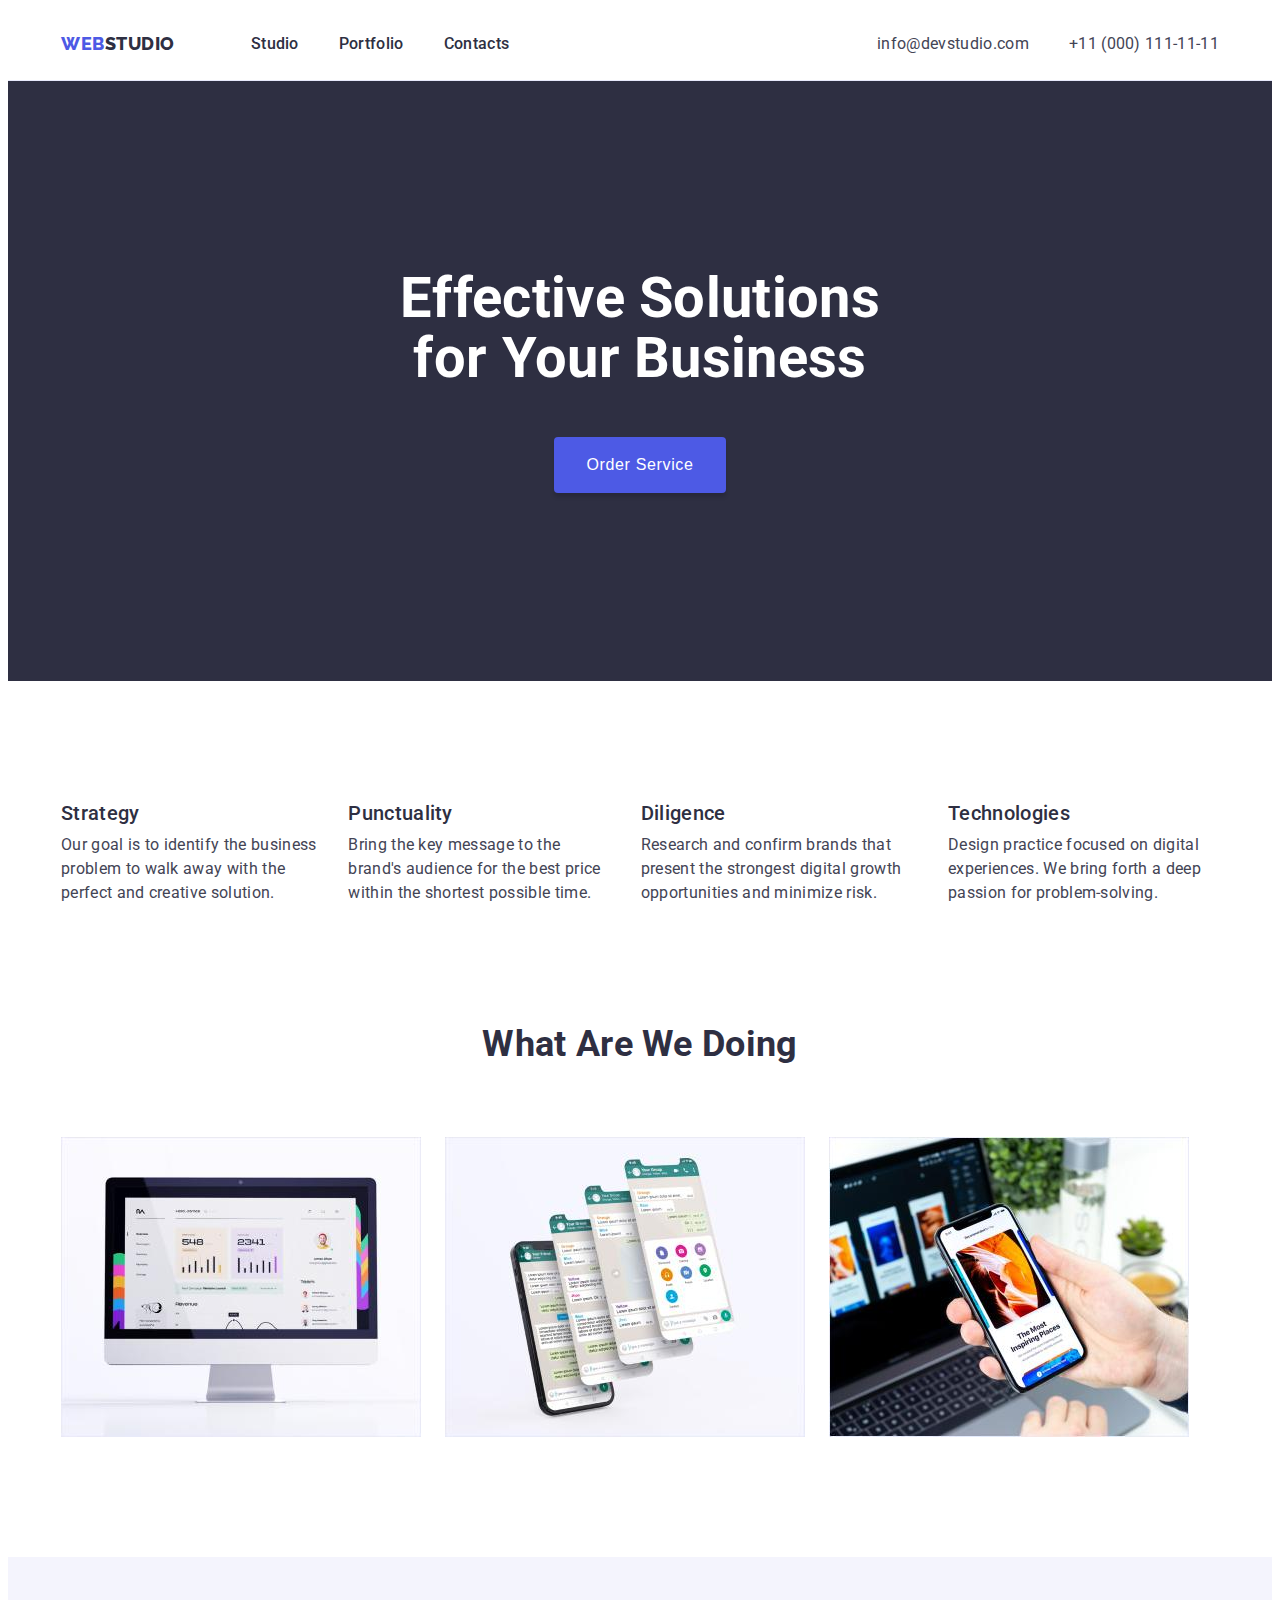
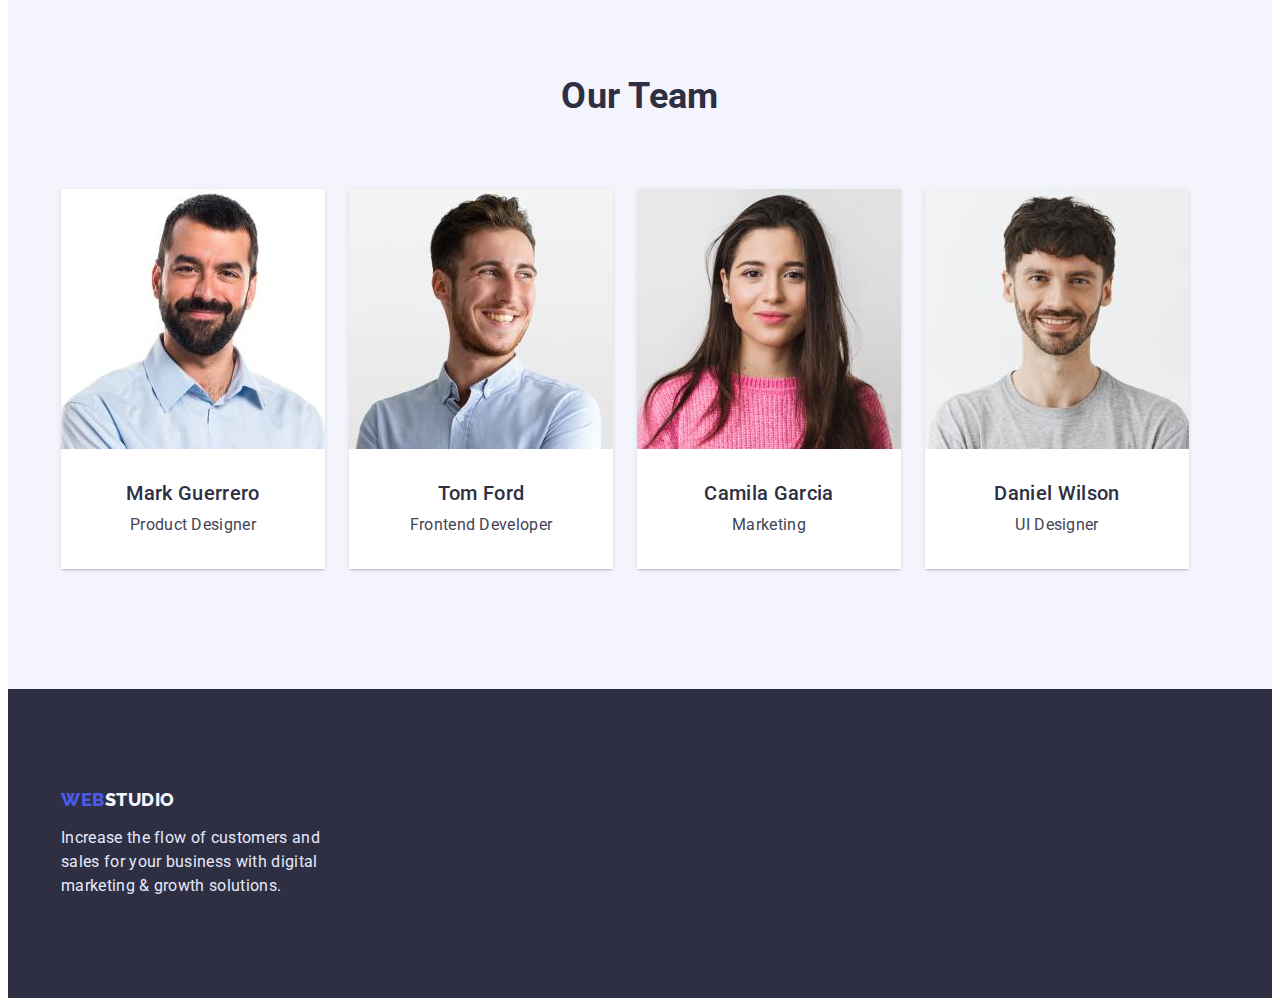
==== index.html @ d5c6218e "Initial commit" ====
<!DOCTYPE html>
<html lang="en">
  <head>
    <meta charset="UTF-8" />
    <meta http-equiv="X-UA-Compatible" content="IE=edge" />
    <meta name="viewport" content="width=device-width, initial-scale=1.0" />
    <title>Web Studio</title>
    <link rel="preconnect" href="https://fonts.googleapis.com" />
    <link rel="preconnect" href="https://fonts.gstatic.com" crossorigin />
    <link
      href="https://fonts.googleapis.com/css2?family=Raleway:wght@800&family=Roboto:wght@400;500;700&display=swap"
      rel="stylesheet"
    />
    <link
      rel="stylesheet"
      href="https://cdnjs.cloudflare.com/ajax/libs/modern-normalize/1.1.0/modern-normalize.min.css"
      integrity="sha512-wpPYUAdjBVSE4KJnH1VR1HeZfpl1ub8YT/NKx4PuQ5NmX2tKuGu6U/JRp5y+Y8XG2tV+wKQpNHVUX03MfMFn9Q=="
      crossorigin="anonymous"
      referrerpolicy="no-referrer"
    />
    <link rel="stylesheet" href="./css/styles.css" />
  </head>
  <body>
    <!-- HEADER -->
    <header class="header">
      <div class="container header-container">
        <!-- NAVIGATION -->
        <nav class="nav">
          <a href="./index.html" class="logo-black link"
            ><span class="logo-blue">Web</span>Studio</a
          >
          <ul class="menu list">
            <li class="item">
              <a href="./index.html" class="link header-menu">Studio</a>
            </li>
            <li class="item">
              <a href="./portfolio.html" class="link header-menu">Portfolio</a>
            </li>
            <li class="item">
              <a href="#" class="link header-menu">Contacts</a>
            </li>
          </ul>
        </nav>
        <!-- HEADER CONTACTS -->

        <ul class="list contacts">
          <li class="item">
            <a href="mailto:info@devstudio.com" class="link header-contacts"
              >info@devstudio.com</a
            >
          </li>
          <li class="item">
            <a href="tel:+110001111111" class="link header-contacts"
              >+11 (000) 111-11-11</a
            >
          </li>
        </ul>
      </div>
    </header>
    <main>
      <!-- HERO -->
      <section class="hero">
        <div class="container hero-container">
          <h1 class="hero-title">
            Effective Solutions <br />for Your Business
          </h1>
          <button type="button" class="button hero-button">
            Order Service
          </button>
        </div>
      </section>
      <!-- FEATURES -->
      <section class="section features-section">
        <div class="container features-container">
          <h2 hidden class="hidden-title">Features</h2>
          <ul class="list features-list">
            <li class="item">
              <h3 class="features-subtitle">Strategy</h3>
              <p class="features-text">
                Our goal is to identify the business problem to walk away with
                the perfect and creative solution.
              </p>
            </li>
            <li class="item">
              <h3 class="features-subtitle">Punctuality</h3>
              <p class="features-text">
                Bring the key message to the brand's audience for the best price
                within the shortest possible time.
              </p>
            </li>
            <li class="item">
              <h3 class="features-subtitle">Diligence</h3>
              <p class="features-text">
                Research and confirm brands that present the strongest digital
                growth opportunities and minimize risk.
              </p>
            </li>
            <li class="item">
              <h3 class="features-subtitle">Technologies</h3>
              <p class="features-text">
                Design practice focused on digital experiences. We bring forth a
                deep passion for problem-solving.
              </p>
            </li>
          </ul>
        </div>
      </section>
      <!-- DIRECTIONS OF WORK -->
      <section class="section">
        <div class="container direction">
          <h2 class="direction-title">What are we doing</h2>
          <ul class="list direction-list">
            <li class="item">
              <img
                src="./images/direction/img-desktop.jpg"
                alt="image of desktop app on pc"
                width="360"
                height="300"
              />
            </li>
            <li class="item">
              <img
                src="./images/direction/img-chat.jpg"
                alt="image of chat on phone"
                width="360"
                height="300"
              />
            </li>
            <li class="item">
              <img
                src="./images/direction/img-app.jpg"
                alt="image of app on phone"
                width="360"
                height="300"
              />
            </li>
          </ul>
        </div>
      </section>
      <!-- TEAM -->
      <section class="section team-section">
        <div class="container">
          <h2 class="team-title">Our Team</h2>
          <ul class="list team-list">
            <li class="item">
              <img
                src="./images/team/img-mark-guerrero.jpg"
                alt="photo of product designer"
                width="264"
                height="260"
              />
              <div class="team-cards">
                <h3 class="team-subtitle">Mark Guerrero</h3>
                <p class="team-text">Product Designer</p>
              </div>
            </li>
            <li class="item">
              <img
                src="./images/team/img-tom-ford.jpg"
                alt="photo of frontend developer"
                width="264"
                height="260"
              />
              <div class="team-cards">
                <h3 class="team-subtitle">Tom Ford</h3>
                <p class="team-text">Frontend Developer</p>
              </div>
            </li>
            <li class="item">
              <img
                src="./images/team/img-camila-garcia.jpg"
                alt="photo of marketing manager"
                width="264"
                height="260"
              />
              <div class="team-cards">
                <h3 class="team-subtitle">Camila Garcia</h3>
                <p class="team-text">Marketing</p>
              </div>
            </li>
            <li class="item">
              <img
                src="./images/team/img-daniel-wilson.jpg"
                alt="photo of UI designer"
                width="264"
                height="260"
              />
              <div class="team-cards">
                <h3 class="team-subtitle">Daniel Wilson</h3>
                <p class="team-text">UI Designer</p>
              </div>
            </li>
          </ul>
        </div>
      </section>
    </main>
    <!-- FOOTER -->
    <footer class="footer">
      <div class="container">
        <div class="footer-logo">
          <a href="./index.html" class="link logo-white"
            ><span class="logo-blue">Web</span>Studio</a
          >
        </div>
        <p class="footer-text">
          Increase the flow of customers and sales for your business with
          digital marketing & growth solutions.
        </p>
      </div>
    </footer>
  </body>
</html>
---- css/styles.css ----
:root {
    --color-primary--: #434455;
    --color-secondary--: #2E2F42;
    --color-background--: #fff;
    --color-logo-blue--: #4D5AE5;
    --color-button-active--: #404BBF;
    --color-logo-white--: #F4F4FD;
    --color-footer-text--: #E7E9FC;
}

h1, 
h2, 
h3, 
h4, 
p {
    margin-top: 0;
    margin-bottom: 0;
}
ul {
    margin-top: 0;
    margin-bottom: 0;
    padding-left: 0;
}
img {
    display: block;
    max-width: 100%;
}
body {
    font-family: 'Roboto', sans-serif;
    font-size: 16px;
    line-height: 1.5;
    letter-spacing: 0.02em;
    color: var(--color-primary--);

    background-color: var(--color-background--);
}
.link {
    text-decoration: none;
}
.list {
    padding: 0;
    margin: 0;
    list-style: none;
}
.button {
    cursor: pointer;
    border: none;
    border-radius: 4px;
}
.container {
    width: 1158px;

    padding-left: 15px;
    padding-right: 15px;
    margin-left: auto;
    margin-right: auto;
}
.section {
    padding-top: 120px;
    padding-bottom: 120px;
}

/* STUDIO */
/* HEADER */
.header {
    border-bottom: 1px solid var(--color-footer-text--);
}
.header-container {
    display: flex;
    align-items: center;
}
/* NAVIGATION */
.nav {
    display: flex;
    align-items: center;
}
/* LOGO NAVIGATION, LOGO FOOTER*/
.logo-black {
    font-family: 'Raleway', sans-serif;
    font-weight: 800;
    font-size: 18px;
    line-height: 1.33;
    letter-spacing: 0.03em;
    text-transform: uppercase;
    color: var(--color-secondary--);
}
.logo-blue {
    color: var(--color-logo-blue--);
}
.logo-white {
    display: inline-block;
    margin-bottom: 16px;

    font-family: 'Raleway', sans-serif;
    font-weight: 800;
    font-size: 18px;
    line-height: 1.17;
    letter-spacing: 0.03em;
    text-transform: uppercase;
    color: var(--color-logo-white--);
}
/* NAVIGATION MENU */

.menu {
    display: flex;
    margin-left: 76px;
}
.menu .item:not(:last-child) {
    margin-right: 40px;
}
.header-menu {
    display: block;
    padding-top: 24px;
    padding-bottom: 24px;

    font-weight: 500;
    color: var(--color-secondary--);
}
.header-menu:hover,
.header-menu:focus,
.header-contacts:hover,
.header-contacts:focus {
    color: var(--color-button-active--);
}
/* HEADER CONTACTS */
.contacts {
    display: flex;
    margin-left: auto;
}
.contacts .item:first-child {
    margin-right: 40px;
}
.header-contacts {
    display: block;

    color: var(--color-primary--);
}
/* MAIN */
/* HERO */
.hero {
    padding: 188px 0px;
    background-color: var(--color-secondary--);
}
.hero-container {
    text-align: center;
}
.hero-title {
    margin-bottom: 48px;

    font-weight: 700;
    font-size: 56px;
    line-height: 1.07;
    color: var(--color-background--);
}
.hero-button {
    padding: 16px 32px;

    font-weight: 500;
    font-size: 16px;
    line-height: 1.5;
    letter-spacing: 0.04em;
    color: var(--color-background--);

    background-color: var(--color-logo-blue--);
    box-shadow: 0px 4px 4px rgba(0, 0, 0, 0.15);
}
.hero-button:hover,
.hero-button:focus {
    background: var(--color-button-active--);
}
/* FEATURES */
.features-section {
    padding-bottom: 0;
}
.features-list {
    display: flex;
}
.features-list .item:not(:last-child) {
    margin-right: 24px;
}
.features-subtitle {
    margin-bottom: 8px;

    font-weight: 500;
    font-size: 20px;
    line-height: 1.2;
    color: var(--color-secondary--);
}
/* DIRECTIONS OF WORK */
.direction-title {
    text-align: center;
    margin-bottom: 72px;
    
    font-weight: 700;
    font-size: 36px;
    line-height: 1.11;
    text-transform: capitalize;
    color: var(--color-secondary--);
}
.direction-list {
    display: flex;
}
.direction-list .item:not(:last-child) {
    margin-right: 24px;
}
/* TEAM */
.team-section {
    background-color: var(--color-logo-white--);
}
.team-title {
    text-align: center;
    margin-bottom: 72px;

    font-weight: 700;
    font-size: 36px;
    line-height: 1.11;
    text-transform: capitalize;
    color: var(--color-secondary--);
}
.team-list {
    display: flex;
}
.team-list .item:not(:last-child) {
    margin-right: 24px;
}
.team-list .item {
    box-shadow: 0px 1px 6px rgba(46, 47, 66, 0.08), 0px 1px 1px rgba(46, 47, 66, 0.16), 0px 2px 1px rgba(46, 47, 66, 0.08);
    border-radius: 0px 0px 4px 4px;
}
.team-cards {
    text-align: center;
    padding-top: 32px;
    padding-right: 16px;
    padding-bottom: 32px;
    padding-left: 16px;

    background-color: var(--color-background--);
}
.team-subtitle {
    margin-bottom: 8px;

    font-weight: 500;
    font-size: 20px;
    line-height: 1.2;
    color: var(--color-secondary--);
}
/* FOOTER */
.footer {
    background-color: var(--color-secondary--);
}
.footer .container {
    padding-top: 100px;
    padding-bottom: 100px;
}
.footer-text {
    width: 264px;
    color: var(--color-footer-text--);
}
/* PORTFOLIO */
.portfolio-section {
    padding-top: 96px;
}
.portfolio-filter {
    display: flex;
    justify-content: center;

    margin-bottom: 72px;
}
.portfolio-filter .item:not(:last-child) {
    margin-right: 24px;
}
.portfolio-button {
    padding: 12px 24px;

    font-family: 'Roboto', sans-serif;
    font-weight: 500;
    font-size: 16px;
    line-height: 1.5;
    letter-spacing: 0.04em;
    color: var(--color-logo-blue--);

    background: var(--color-logo-white--);
    border: 1px solid var(--color-footer-text--);
}
.portfolio-button:hover,
.portfolio-button:focus {
    color: var(--color-background--);

    background: var(--color-button-active--);
    border-color: transparent;
    box-shadow: 0px 3px 1px rgba(0, 0, 0, 0.1), 0px 2px 1px rgba(0, 0, 0, 0.08), 0px 2px 2px rgba(0, 0, 0, 0.12);
}
.portfolio-list {
    display: flex;
    flex-wrap: wrap;
    
    margin-top: -48px;
    margin-left: -24px;
}
.portfolio-list > .item {
    flex-basis: calc(100% / 3 - 24px);

    margin-top: 48px;
    margin-left: 24px;
}
.portfolio-cards {
    padding-top: 32px;
    padding-bottom: 32px;
    padding-left: 16px;

    border: 1px solid var(--color-footer-text--);
    border-top: none;
}
.portfolio-subtitle {
    margin-bottom: 8px;

    font-weight: 500;
    font-size: 20px;
    line-height: 1.2;
    color: var(--color-secondary--);
}
.portfolio-text {
    color:  var(--color-primary--);
}
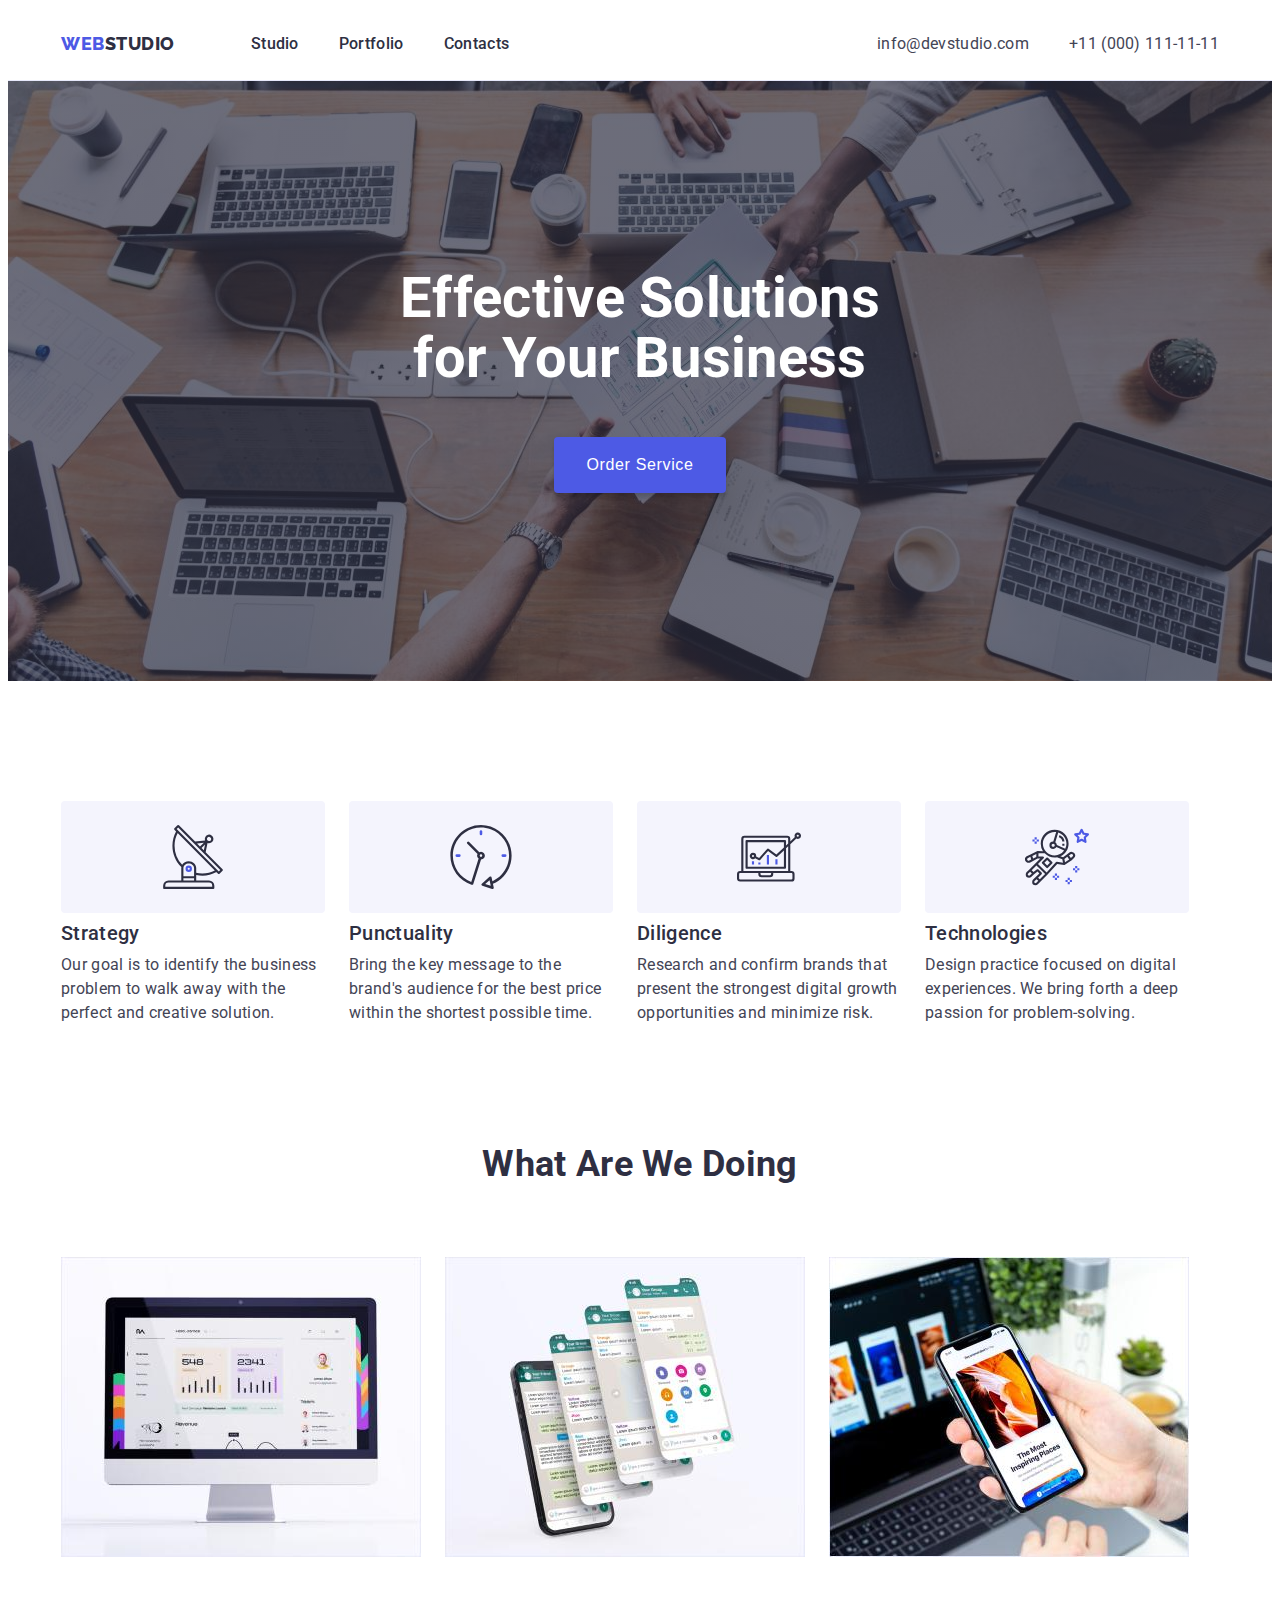
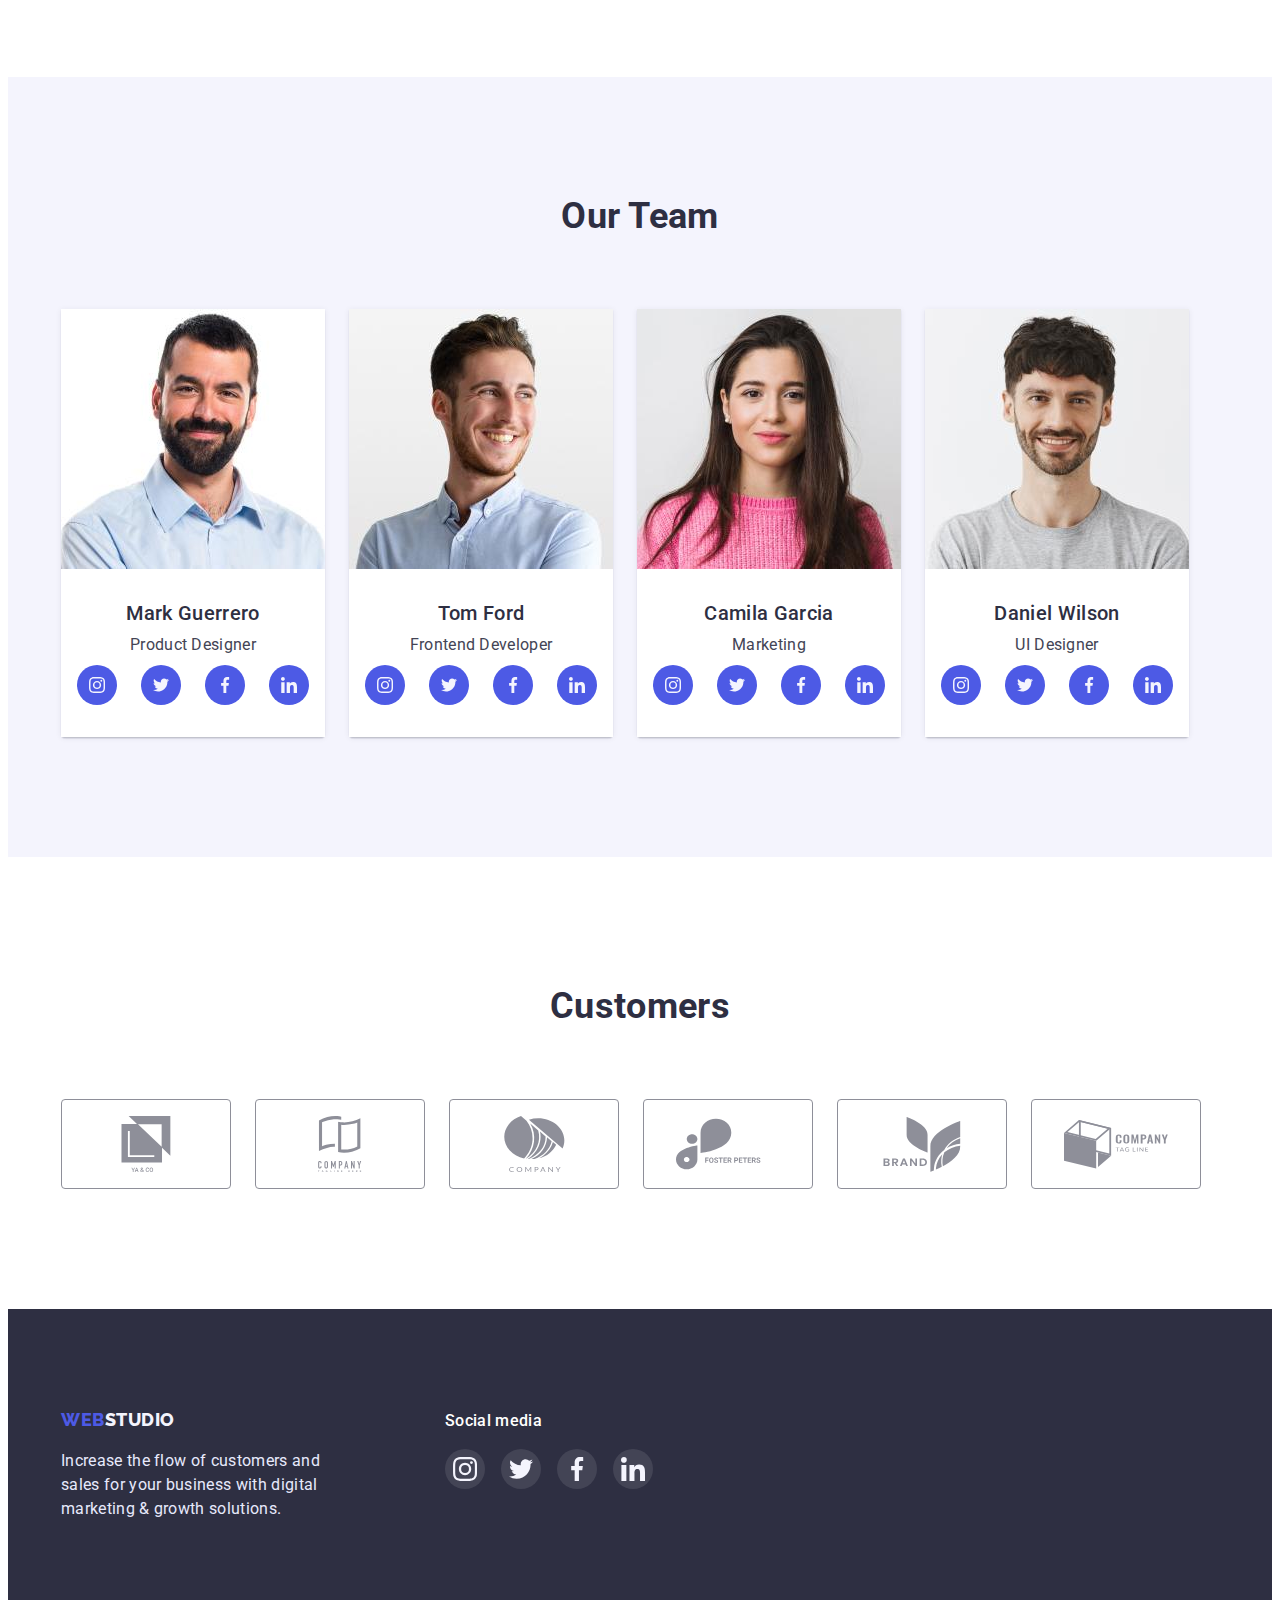
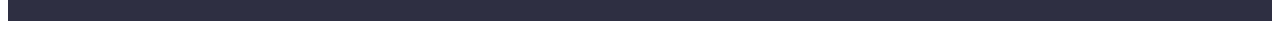
==== commit 241069f4: "Changed index.html, portfolio.html, styles.css" ====
--- a/index.html
+++ b/index.html
@@ -59,7 +59,7 @@
     </header>
     <main>
       <!-- HERO -->
-      <section class="hero">
+      <section class="hero-section">
         <div class="container hero-container">
           <h1 class="hero-title">
             Effective Solutions <br />for Your Business
@@ -72,30 +72,50 @@
       <!-- FEATURES -->
       <section class="section features-section">
         <div class="container features-container">
-          <h2 hidden class="hidden-title">Features</h2>
+          <h2 class="visually-hidden">Features</h2>
           <ul class="list features-list">
-            <li class="item">
+            <li class="item features-item">
+              <div class="features-thumb">
+                <svg class="features-icon" width="64" height="64">
+                  <use href="./images/sprite.svg#icon-antenna"></use>
+                </svg>
+              </div>
               <h3 class="features-subtitle">Strategy</h3>
               <p class="features-text">
                 Our goal is to identify the business problem to walk away with
                 the perfect and creative solution.
               </p>
             </li>
-            <li class="item">
+            <li class="item features-item">
+              <div class="features-thumb">
+                <svg class="features-icon" width="64" height="64">
+                  <use href="./images/sprite.svg#icon-clock"></use>
+                </svg>
+              </div>
               <h3 class="features-subtitle">Punctuality</h3>
               <p class="features-text">
                 Bring the key message to the brand's audience for the best price
                 within the shortest possible time.
               </p>
             </li>
-            <li class="item">
+            <li class="item features-item">
+              <div class="features-thumb">
+                <svg class="features-icon" width="64" height="64">
+                  <use href="./images/sprite.svg#icon-diagram"></use>
+                </svg>
+              </div>
               <h3 class="features-subtitle">Diligence</h3>
               <p class="features-text">
                 Research and confirm brands that present the strongest digital
                 growth opportunities and minimize risk.
               </p>
             </li>
-            <li class="item">
+            <li class="item features-item">
+              <div class="features-thumb">
+                <svg class="features-icon" width="64" height="64">
+                  <use href="./images/sprite.svg#icon-astronaut"></use>
+                </svg>
+              </div>
               <h3 class="features-subtitle">Technologies</h3>
               <p class="features-text">
                 Design practice focused on digital experiences. We bring forth a
@@ -152,6 +172,36 @@
               <div class="team-cards">
                 <h3 class="team-subtitle">Mark Guerrero</h3>
                 <p class="team-text">Product Designer</p>
+                <ul class="list team-social-list">
+                  <li class="team-social-item">
+                    <a href="#" class="team-social-link">
+                      <svg class="team-social-icon" width="16" height="16">
+                        <use href="./images/sprite.svg#icon-instagram"></use>
+                      </svg>
+                    </a>
+                  </li>
+                  <li class="team-social-item">
+                    <a href="#" class="team-social-link" width="64" height="64">
+                      <svg class="team-social-icon" width="16" height="16">
+                        <use href="./images/sprite.svg#icon-twitter"></use>
+                      </svg>
+                    </a>
+                  </li>
+                  <li class="team-social-item">
+                    <a href="#" class="team-social-link" width="64" height="64">
+                      <svg class="team-social-icon" width="16" height="16">
+                        <use href="./images/sprite.svg#icon-facebook"></use>
+                      </svg>
+                    </a>
+                  </li>
+                  <li class="team-social-item">
+                    <a href="#" class="team-social-link" width="64" height="64">
+                      <svg class="team-social-icon" width="16" height="16">
+                        <use href="./images/sprite.svg#icon-linkedin"></use>
+                      </svg>
+                    </a>
+                  </li>
+                </ul>
               </div>
             </li>
             <li class="item">
@@ -164,6 +214,36 @@
               <div class="team-cards">
                 <h3 class="team-subtitle">Tom Ford</h3>
                 <p class="team-text">Frontend Developer</p>
+                <ul class="list team-social-list">
+                  <li class="team-social-item">
+                    <a href="#" class="team-social-link">
+                      <svg class="team-social-icon" width="16" height="16">
+                        <use href="./images/sprite.svg#icon-instagram"></use>
+                      </svg>
+                    </a>
+                  </li>
+                  <li class="team-social-item">
+                    <a href="#" class="team-social-link" width="64" height="64">
+                      <svg class="team-social-icon" width="16" height="16">
+                        <use href="./images/sprite.svg#icon-twitter"></use>
+                      </svg>
+                    </a>
+                  </li>
+                  <li class="team-social-item">
+                    <a href="#" class="team-social-link" width="64" height="64">
+                      <svg class="team-social-icon" width="16" height="16">
+                        <use href="./images/sprite.svg#icon-facebook"></use>
+                      </svg>
+                    </a>
+                  </li>
+                  <li class="team-social-item">
+                    <a href="#" class="team-social-link" width="64" height="64">
+                      <svg class="team-social-icon" width="16" height="16">
+                        <use href="./images/sprite.svg#icon-linkedin"></use>
+                      </svg>
+                    </a>
+                  </li>
+                </ul>
               </div>
             </li>
             <li class="item">
@@ -176,6 +256,36 @@
               <div class="team-cards">
                 <h3 class="team-subtitle">Camila Garcia</h3>
                 <p class="team-text">Marketing</p>
+                <ul class="list team-social-list">
+                  <li class="team-social-item">
+                    <a href="#" class="team-social-link">
+                      <svg class="team-social-icon" width="16" height="16">
+                        <use href="./images/sprite.svg#icon-instagram"></use>
+                      </svg>
+                    </a>
+                  </li>
+                  <li class="team-social-item">
+                    <a href="#" class="team-social-link" width="64" height="64">
+                      <svg class="team-social-icon" width="16" height="16">
+                        <use href="./images/sprite.svg#icon-twitter"></use>
+                      </svg>
+                    </a>
+                  </li>
+                  <li class="team-social-item">
+                    <a href="#" class="team-social-link" width="64" height="64">
+                      <svg class="team-social-icon" width="16" height="16">
+                        <use href="./images/sprite.svg#icon-facebook"></use>
+                      </svg>
+                    </a>
+                  </li>
+                  <li class="team-social-item">
+                    <a href="#" class="team-social-link" width="64" height="64">
+                      <svg class="team-social-icon" width="16" height="16">
+                        <use href="./images/sprite.svg#icon-linkedin"></use>
+                      </svg>
+                    </a>
+                  </li>
+                </ul>
               </div>
             </li>
             <li class="item">
@@ -188,24 +298,139 @@
               <div class="team-cards">
                 <h3 class="team-subtitle">Daniel Wilson</h3>
                 <p class="team-text">UI Designer</p>
+                <ul class="list team-social-list">
+                  <li class="team-social-item">
+                    <a href="#" class="team-social-link">
+                      <svg class="team-social-icon" width="16" height="16">
+                        <use href="./images/sprite.svg#icon-instagram"></use>
+                      </svg>
+                    </a>
+                  </li>
+                  <li class="team-social-item">
+                    <a href="#" class="team-social-link">
+                      <svg class="team-social-icon" width="16" height="16">
+                        <use href="./images/sprite.svg#icon-twitter"></use>
+                      </svg>
+                    </a>
+                  </li>
+                  <li class="team-social-item">
+                    <a href="#" class="team-social-link">
+                      <svg class="team-social-icon" width="16" height="16">
+                        <use href="./images/sprite.svg#icon-facebook"></use>
+                      </svg>
+                    </a>
+                  </li>
+                  <li class="team-social-item">
+                    <a href="#" class="team-social-link">
+                      <svg class="team-social-icon" width="16" height="16">
+                        <use href="./images/sprite.svg#icon-linkedin"></use>
+                      </svg>
+                    </a>
+                  </li>
+                </ul>
               </div>
             </li>
           </ul>
         </div>
       </section>
     </main>
+    <!-- CUSTOMERS -->
+    <section class="section customers-section">
+      <div class="container">
+        <h2 class="customers-title">Customers</h2>
+        <ul class="list customers-list">
+          <li class="customers-item">
+            <a href="#" class="customers-link">
+              <svg class="customers-icon" width="104" height="56">
+                <use href="./images/sprite.svg#icon-company-1"></use>
+              </svg>
+            </a>
+          </li>
+          <li class="customers-item">
+            <a href="#" class="customers-link">
+              <svg class="customers-icon" width="104" height="56">
+                <use href="./images/sprite.svg#icon-company-2"></use>
+              </svg>
+            </a>
+          </li>
+          <li class="customers-item">
+            <a href="#" class="customers-link">
+              <svg class="customers-icon" width="104" height="56">
+                <use href="./images/sprite.svg#icon-company-3"></use>
+              </svg>
+            </a>
+          </li>
+          <li class="customers-item">
+            <a href="#" class="customers-link">
+              <svg class="customers-icon" width="104" height="56">
+                <use href="./images/sprite.svg#icon-company-4"></use>
+              </svg>
+            </a>
+          </li>
+          <li class="customers-item">
+            <a href="#" class="customers-link">
+              <svg class="customers-icon" width="104" height="56">
+                <use href="./images/sprite.svg#icon-company-5"></use>
+              </svg>
+            </a>
+          </li>
+          <li class="customers-item">
+            <a href="#" class="customers-link">
+              <svg class="customers-icon" width="104" height="56">
+                <use href="./images/sprite.svg#icon-company-6"></use>
+              </svg>
+            </a>
+          </li>
+        </ul>
+      </div>
+    </section>
     <!-- FOOTER -->
     <footer class="footer">
-      <div class="container">
-        <div class="footer-logo">
-          <a href="./index.html" class="link logo-white"
-            ><span class="logo-blue">Web</span>Studio</a
-          >
-        </div>
-        <p class="footer-text">
-          Increase the flow of customers and sales for your business with
-          digital marketing & growth solutions.
-        </p>
+      <div class="container footer-container">
+        <div class="footer-content">
+          <div class="footer-logo">
+            <a href="./index.html" class="link logo-white"
+              ><span class="logo-blue">Web</span>Studio</a
+            >
+          </div>
+          <p class="footer-text">
+            Increase the flow of customers and sales for your business with
+            digital marketing & growth solutions.
+          </p>
+        </div>
+        <div class="footer-social">
+          <p class="footer-social-subtitle">Social media</p>
+          <ul class="list footer-social-list">
+            <li class="footer-social-item">
+              <a href="#" class="footer-social-link">
+                <svg class="footer-social-icon" width="24" height="24">
+                  <use href="./images/sprite.svg#icon-instagram"></use>
+                </svg>
+              </a>
+            </li>
+            <li class="footer-social-item">
+              <a href="#" class="footer-social-link">
+                <svg class="footer-social-icon" width="24" height="24">
+                  <use href="./images/sprite.svg#icon-twitter"></use>
+                </svg>
+              </a>
+            </li>
+            <li class="footer-social-item">
+              <a href="#" class="footer-social-link">
+                <svg class="footer-social-icon" width="24" height="24">
+                  <use href="./images/sprite.svg#icon-facebook"></use>
+                </svg>
+              </a>
+            </li>
+            <li class="footer-social-item">
+              <a href="#" class="footer-social-link">
+                <svg class="footer-social-icon" width="24" height="24">
+                  <use href="./images/sprite.svg#icon-linkedin"></use>
+                </svg>
+              </a>
+            </li>
+          </ul>
+        </div>
       </div>
     </footer>
   </body>
--- a/css/styles.css
+++ b/css/styles.css
@@ -6,6 +6,9 @@
     --color-button-active--: #404BBF;
     --color-logo-white--: #F4F4FD;
     --color-footer-text--: #E7E9FC;
+    --color-customers-icon--:#8E8F99;
+    --color-footer-icon-bg--: rgba(255, 255, 255, 0.1);
+    --color-footer-icon-bg-active--: #31D0AA;
 }
 
 h1, 
@@ -41,6 +44,19 @@
     padding: 0;
     margin: 0;
     list-style: none;
+}
+.visually-hidden {
+    position: absolute;
+    width: 1px;
+    height: 1px;
+    margin: -1px;
+    border: 0;
+    padding: 0;
+
+    white-space: nowrap;
+    clip-path: inset(100%);
+    clip: rect(0 0 0 0);
+    overflow: hidden;
 }
 .button {
     cursor: pointer;
@@ -89,7 +105,6 @@
 }
 .logo-white {
     display: inline-block;
-    margin-bottom: 16px;
 
     font-family: 'Raleway', sans-serif;
     font-weight: 800;
@@ -137,8 +152,16 @@
 }
 /* MAIN */
 /* HERO */
-.hero {
-    padding: 188px 0px;
+.hero-section {
+    max-width: 1440px;
+    margin: 0 auto;
+    padding-top: 188px;
+    padding-bottom: 188px;
+    background-image: linear-gradient(rgba(46, 47, 66, 0.7), rgba(46, 47, 66, 0.7)), 
+    url(../images/img-hero-people-office.jpg);
+    background-repeat: no-repeat;
+    background-position: center;
+    background-size: cover;
     background-color: var(--color-secondary--);
 }
 .hero-container {
@@ -172,11 +195,22 @@
 .features-section {
     padding-bottom: 0;
 }
+.features-item {
+    flex-basis: 264px;
+}
+.features-thumb {
+    display: flex;
+    justify-content: center;
+    align-items: center;
+    height: 112px;
+    margin-bottom: 8px;
+
+    background-color: var(--color-logo-white--);
+    border-radius: 4px;
+}
 .features-list {
     display: flex;
-}
-.features-list .item:not(:last-child) {
-    margin-right: 24px;
+    gap: 24px;
 }
 .features-subtitle {
     margin-bottom: 8px;
@@ -244,18 +278,118 @@
     line-height: 1.2;
     color: var(--color-secondary--);
 }
+.team-text {
+    padding-bottom: 8px;
+}
+.team-social-list{
+    display: flex;
+    justify-content: center;
+    gap: 24px;
+}
+.team-social-link {
+    display: flex;
+    justify-content: center;
+    align-items: center;
+    width: 40px;
+    height: 40px;
+
+    border-radius: 50%;
+    background-color: var(--color-logo-blue--);
+}
+.team-social-icon {
+    fill: var(--color-logo-white--);
+}
+.team-social-link:hover,
+.team-social-link:focus {
+    background-color: var(--color-button-active--);
+}
+/* CUSTOMERS */
+.customers-section {
+    padding-top: 130px;
+}
+.customers-title {
+    padding-bottom: 72px;
+    text-align: center;
+
+    font-weight: 700;
+    font-size: 36px;
+    line-height: 1.11;
+    text-transform: capitalize;
+    color: var(--color-secondary--);
+}
+.customers-list {
+    display: flex;
+    gap: 24px;
+}
+.customers-link {
+    display: flex;
+    justify-content:center;
+    align-items: center;
+    width: 168px;
+    height: 88px;
+
+    border: 1px solid var(--color-customers-icon--);
+    border-radius: 4px;
+}
+.customers-icon {
+    fill: var(--color-customers-icon--);
+}
+.customers-link:hover,
+.customers-link:focus {
+    border-color: var(--color-button-active--);
+}
+.customers-link:hover .customers-icon,
+.customers-link:focus .customers-icon {
+    fill: var(--color-button-active--);
+}
 /* FOOTER */
 .footer {
     background-color: var(--color-secondary--);
 }
-.footer .container {
+.footer-container {
+    display: flex;
     padding-top: 100px;
     padding-bottom: 100px;
+}
+.footer-content {
+    margin-right: 120px;
+}
+.footer-logo {
+    margin-bottom: 16px;
 }
 .footer-text {
     width: 264px;
     color: var(--color-footer-text--);
 }
+.footer-social-subtitle {
+    margin-bottom: 16px;
+
+    font-weight: 500;
+    color: var(--color-background--);
+}
+.footer-social-list {
+    display: flex;
+    justify-content: center;
+    gap: 16px;
+}
+.footer-social-link {
+    display: flex;
+    justify-content: center;
+    align-items: center;
+    width: 40px;
+    height: 40px;
+
+    border-radius: 50%;
+    background-color: var(--color-footer-icon-bg--);
+}
+.footer-social-icon {
+    fill: var(--color-logo-white--);
+}
+.footer-social-link:hover,
+.footer-social-link:focus {
+    background-color: var(--color-footer-icon-bg-active--);
+}
+
 /* PORTFOLIO */
 .portfolio-section {
     padding-top: 96px;
@@ -303,6 +437,10 @@
     margin-top: 48px;
     margin-left: 24px;
 }
+.portfolio-item:hover {
+    border: 0.5px soid var(--color-logo-white--);
+    box-shadow: 0px 1px 6px rgba(46, 47, 66, 0.08), 0px 1px 1px rgba(46, 47, 66, 0.16), 0px 2px 1px rgba(46, 47, 66, 0.08);
+}
 .portfolio-cards {
     padding-top: 32px;
     padding-bottom: 32px;
